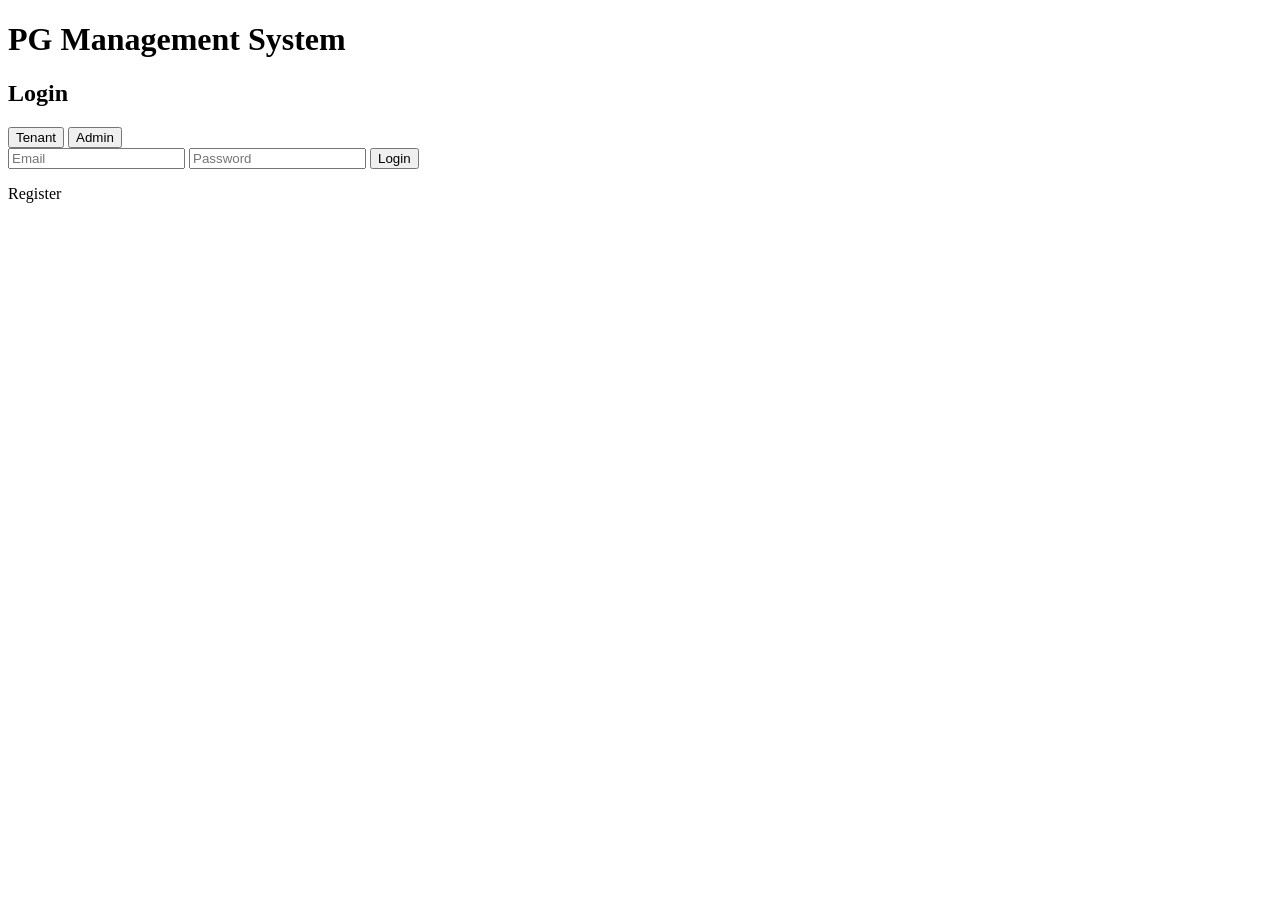
==== index.html @ d5276477 "Add files via upload" ====
<!DOCTYPE html>
<html lang="en">

<head>
    <meta charset="UTF-8">
    <title>PG Management - Login</title>
    <link rel="stylesheet" href="css/style.css">
</head>

<body>

    <!-- TOP CENTER HEADING -->
    <div class="page-header">
        <h1>PG Management System</h1>
    </div>

    <div class="auth-container">
        <h2>Login</h2>

        <!-- ROLE TOGGLE -->
        <div class="role-toggle">
            <button id="tenantBtn" class="active">Tenant</button>
            <button id="adminBtn">Admin</button>
        </div>

        <!-- LOGIN / REGISTER FORM -->
        <form id="authForm">
            <input type="text" id="name" placeholder="Full Name" style="display:none">
            <input type="text" id="phone" placeholder="Phone Number" style="display:none">
            <input type="date" id="dob" placeholder="Date of Birth" style="display:none">
            <input type="email" id="email" placeholder="Email">
            <input type="password" id="password" placeholder="Password">
            <button type="submit">Login</button>
        </form>

        <!-- REGISTER TOGGLE -->
        <p id="toggleMode">Register</p>
        <p id="message" class="message"></p>
    </div>

    <!-- SCRIPT -->
    <script src="js/auth.js"></script>
</body>

</html>
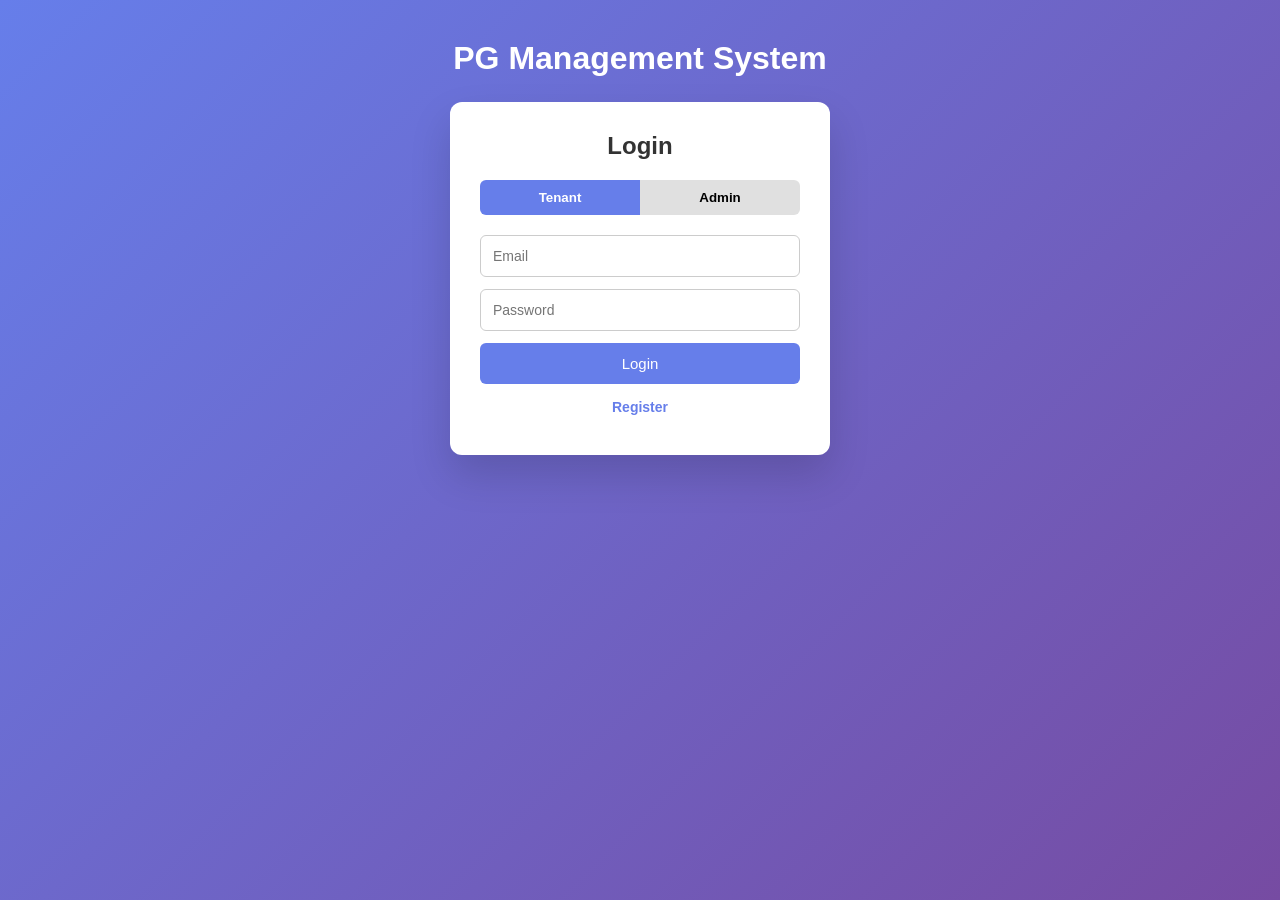
==== commit 992a9cdd: "Update index.html" ====
--- a/index.html
+++ b/index.html
@@ -4,7 +4,7 @@
 <head>
     <meta charset="UTF-8">
     <title>PG Management - Login</title>
-    <link rel="stylesheet" href="css/style.css">
+    <link rel="stylesheet" href="style.css">
 </head>
 
 <body>
@@ -39,7 +39,7 @@
     </div>
 
     <!-- SCRIPT -->
-    <script src="js/auth.js"></script>
+    <script src="auth.js"></script>
 </body>
 
-</html>+</html>
--- a/style.css
+++ b/style.css
@@ -0,0 +1,387 @@
+/* ================= GLOBAL ================= */
+* {
+    margin: 0;
+    padding: 0;
+    box-sizing: border-box;
+    font-family: "Segoe UI", Tahoma, Geneva, Verdana, sans-serif;
+}
+
+body {
+    min-height: 100vh;
+    background: linear-gradient(135deg, #667eea, #764ba2);
+    display: flex;
+    flex-direction: column;
+    align-items: center;
+}
+
+/* ================= APP TITLE ================= */
+.page-header {
+    width: 100%;
+    text-align: center;
+    margin-top: 40px;
+    margin-bottom: 25px;
+}
+
+.page-header h1 {
+    font-size: 32px;
+    font-weight: 700;
+    color: #fff;
+}
+
+/* ================= AUTH CONTAINER ================= */
+.auth-container {
+    background: #ffffff;
+    width: 380px;
+    padding: 30px;
+    border-radius: 12px;
+    box-shadow: 0 20px 40px rgba(0, 0, 0, 0.15);
+    text-align: center;
+    animation: fadeIn 0.6s ease;
+}
+
+.auth-container h2 {
+    margin-bottom: 20px;
+    color: #333;
+}
+
+/* ================= ROLE TOGGLE ================= */
+.role-toggle {
+    display: flex;
+    margin-bottom: 20px;
+}
+
+.role-toggle button {
+    flex: 1;
+    padding: 10px;
+    border: none;
+    background: #e0e0e0;
+    cursor: pointer;
+    font-weight: bold;
+    transition: 0.3s;
+}
+
+.role-toggle button:first-child {
+    border-radius: 6px 0 0 6px;
+}
+
+.role-toggle button:last-child {
+    border-radius: 0 6px 6px 0;
+}
+
+.role-toggle button.active {
+    background: #667eea;
+    color: #fff;
+}
+
+/* ================= FORM ================= */
+form input {
+    width: 100%;
+    padding: 12px;
+    margin-bottom: 12px;
+    border-radius: 6px;
+    border: 1px solid #ccc;
+    outline: none;
+    font-size: 14px;
+}
+
+form input:focus {
+    border-color: #667eea;
+}
+
+form button {
+    width: 100%;
+    padding: 12px;
+    background: #667eea;
+    color: #fff;
+    border: none;
+    border-radius: 6px;
+    font-size: 15px;
+    cursor: pointer;
+    transition: 0.3s;
+}
+
+form button:hover {
+    background: #556cd6;
+}
+
+/* ================= SWITCH TEXT ================= */
+#toggleMode {
+    margin-top: 15px;
+    font-size: 14px;
+    color: #667eea;
+    cursor: pointer;
+    font-weight: bold;
+}
+
+/* ================= MESSAGE ================= */
+#message {
+    margin-top: 10px;
+    font-size: 14px;
+    color: red;
+}
+
+/* ================= ANIMATION ================= */
+@keyframes fadeIn {
+    from {
+        opacity: 0;
+        transform: translateY(15px);
+    }
+
+    to {
+        opacity: 1;
+        transform: translateY(0);
+    }
+}
+
+/* ================= DASHBOARD ================= */
+.dashboard {
+    width: 90%;
+    max-width: 1000px;
+    background: #fff;
+    padding: 30px;
+    border-radius: 12px;
+    box-shadow: 0 20px 40px rgba(0, 0, 0, 0.15);
+}
+
+/* Headings */
+.dashboard h2,
+.dashboard h3 {
+    margin-bottom: 20px;
+    color: #333;
+}
+
+/* ================= NAV BUTTONS ================= */
+.nav-buttons {
+    display: flex;
+    gap: 10px;
+    margin-bottom: 20px;
+}
+
+.nav-buttons button {
+    flex: 1;
+    padding: 10px;
+    border: none;
+    background: #667eea;
+    color: #fff;
+    border-radius: 6px;
+    cursor: pointer;
+    transition: 0.3s;
+}
+
+.nav-buttons button:hover {
+    background: #556cd6;
+}
+
+/* ================= SECTIONS ================= */
+.section {
+    display: none;
+    animation: fadeIn 0.5s ease;
+}
+
+.section.active {
+    display: block;
+}
+
+/* ================= TABLES (FIXED OVERFLOW ISSUE) ================= */
+table {
+    width: 100%;
+    border-collapse: collapse;
+    table-layout: fixed;
+    /* 🔑 prevents overflow */
+    margin-bottom: 20px;
+}
+
+table th,
+table td {
+    border: 1px solid #ccc;
+    padding: 8px;
+    text-align: left;
+    word-wrap: break-word;
+    vertical-align: middle;
+}
+
+table th {
+    background: #f5f7ff;
+}
+
+/* Inputs & buttons INSIDE tables */
+table td input {
+    width: 100%;
+    padding: 6px;
+    margin-bottom: 6px;
+}
+
+table td button {
+    width: 100%;
+    padding: 6px;
+    background: #667eea;
+    color: #fff;
+    border: none;
+    border-radius: 4px;
+    cursor: pointer;
+    font-size: 13px;
+}
+
+table td button:hover {
+    background: #556cd6;
+}
+
+/* ================= CARDS ================= */
+.dashboard-grid {
+    display: grid;
+    grid-template-columns: repeat(auto-fit, minmax(180px, 1fr));
+    gap: 15px;
+}
+
+.card {
+    background: #f5f7ff;
+    padding: 15px;
+    border-radius: 8px;
+}
+
+.card span {
+    font-weight: bold;
+    color: #444;
+}
+
+/* ================= LOGOUT BUTTON ================= */
+.logout-btn {
+    margin-top: 20px;
+    padding: 10px 15px;
+    background: #e74c3c;
+    color: #fff;
+    border: none;
+    border-radius: 6px;
+    cursor: pointer;
+}
+
+.logout-btn:hover {
+    background: #c0392b;
+}
+
+/* ================= FORMS INSIDE DASHBOARD ================= */
+#paymentForm input,
+#complaintForm input,
+#complaintForm textarea,
+#noticeForm input {
+    width: 100%;
+    padding: 10px;
+    margin-bottom: 10px;
+    border-radius: 6px;
+    border: 1px solid #ccc;
+}
+
+#paymentForm button,
+#complaintForm button,
+#noticeForm button {
+    background: #667eea;
+    color: #fff;
+    padding: 10px;
+    border: none;
+    border-radius: 6px;
+    cursor: pointer;
+    transition: 0.3s;
+}
+
+#paymentForm button:hover,
+#complaintForm button:hover,
+#noticeForm button:hover {
+    background: #556cd6;
+}
+.room-card {
+    border: 1px solid #ccc;
+    padding: 12px;
+    margin-bottom: 12px;
+    border-radius: 6px;
+    background: #f9f9f9;
+}
+.alert-card {
+    background: #f5f5f5;
+    padding: 10px;
+    margin-bottom: 10px;
+    border-left: 4px solid #007bff;
+}
+
+.alert-form input,
+.alert-form select,
+.alert-form textarea {
+    display: block;
+    margin-bottom: 10px;
+    width: 100%;
+    padding: 8px;
+}
+/* ================================================= */
+/* ===== ADDED FOR FOOD FEATURE ==================== */
+/* ================================================= */
+
+/* Food Section Heading */
+#foodSection h3 {
+    margin-bottom: 15px;
+}
+
+/* Food Table Styling (inherits table base styles) */
+#foodTable th {
+    background: #e8ecff;
+}
+
+/* Highlight meal types visually */
+.meal-badge {
+    padding: 4px 8px;
+    border-radius: 12px;
+    font-size: 12px;
+    font-weight: bold;
+    display: inline-block;
+}
+
+.meal-BREAKFAST {
+    background: #fff4cc;
+    color: #b58900;
+}
+
+.meal-LUNCH {
+    background: #e0f7fa;
+    color: #00796b;
+}
+
+.meal-DINNER {
+    background: #f3e5f5;
+    color: #6a1b9a;
+}
+
+/* Veg / Non-Veg Quantity Styling */
+.veg-count {
+    color: green;
+    font-weight: bold;
+}
+
+.nonveg-count {
+    color: #c0392b;
+    font-weight: bold;
+}
+
+/* Optional: Food summary cards (future upgrade ready) */
+.food-summary {
+    display: grid;
+    grid-template-columns: repeat(auto-fit, minmax(150px, 1fr));
+    gap: 15px;
+    margin-bottom: 20px;
+}
+
+.food-summary-card {
+    background: #f5f7ff;
+    padding: 12px;
+    border-radius: 8px;
+    text-align: center;
+    font-weight: bold;
+}
+
+/* Responsive improvement */
+@media (max-width: 768px) {
+    .nav-buttons {
+        flex-wrap: wrap;
+    }
+
+    .nav-buttons button {
+        flex: 48%;
+    }
+}
